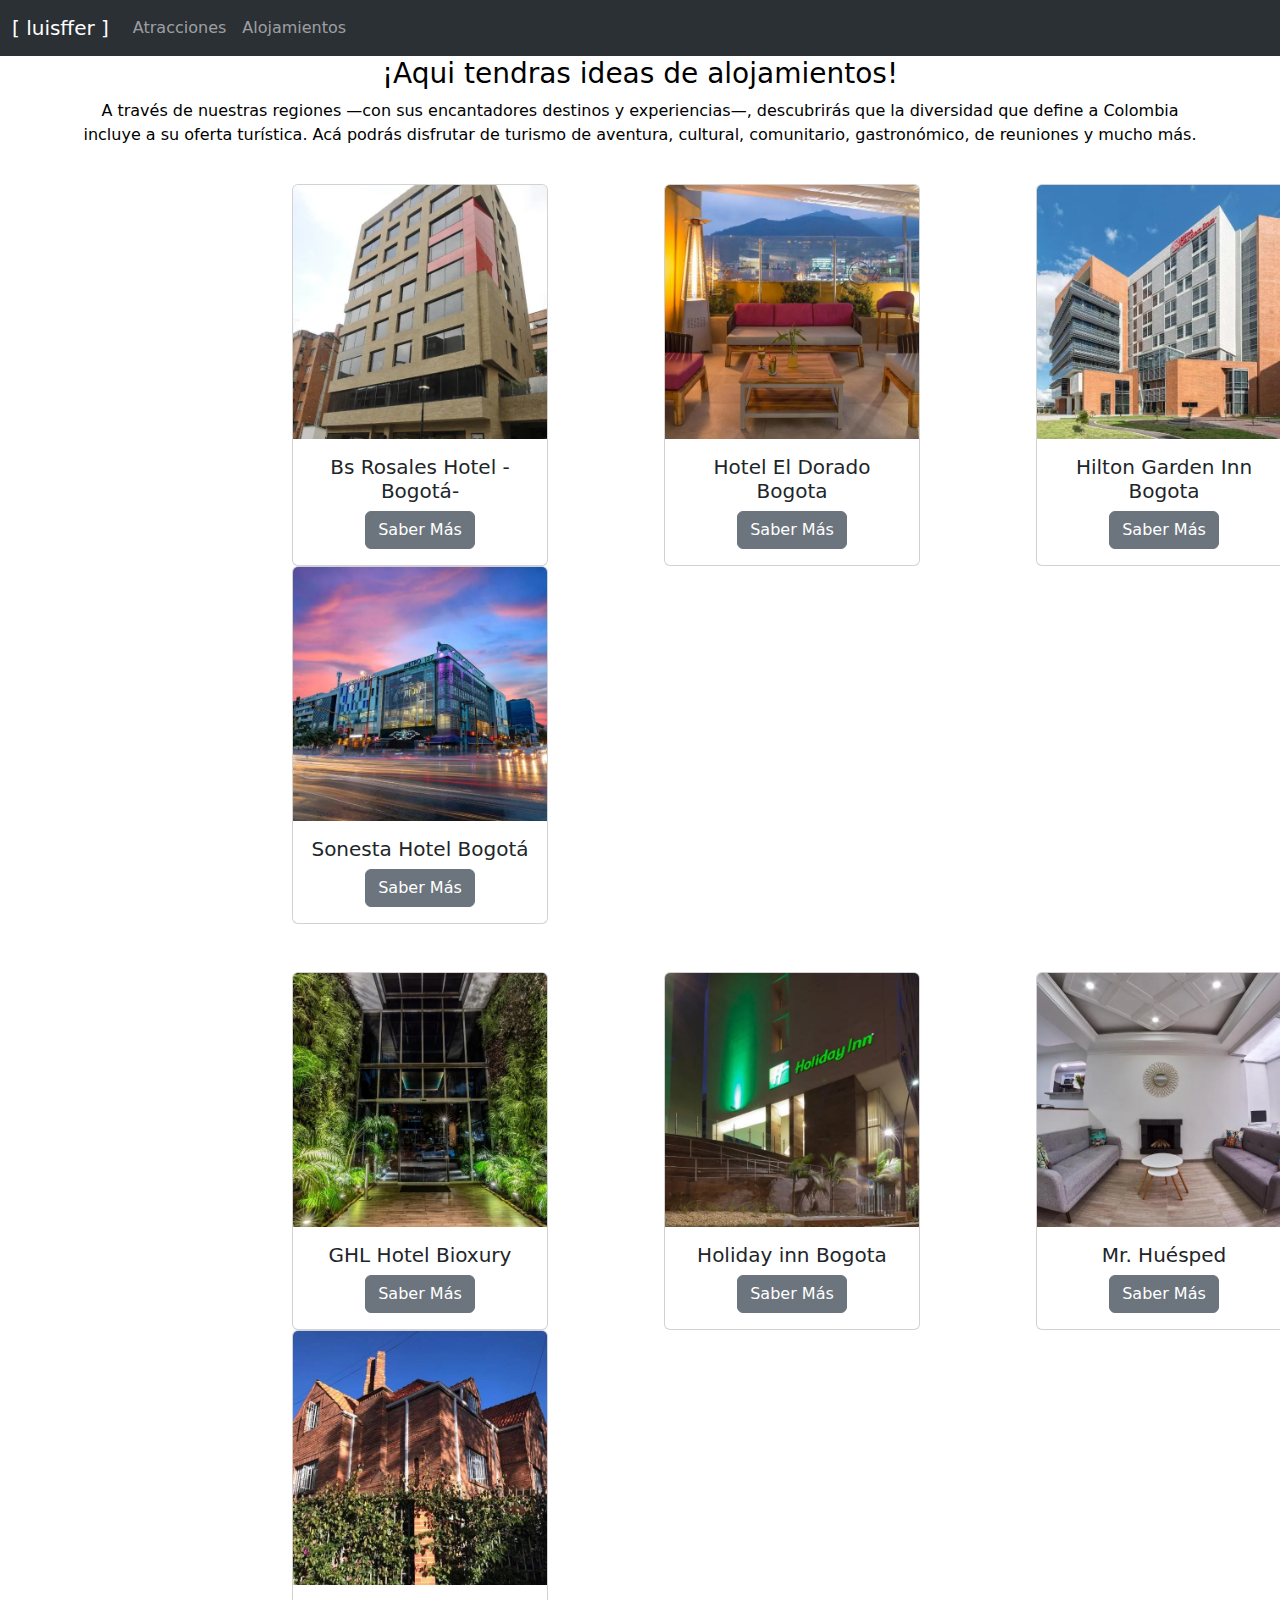
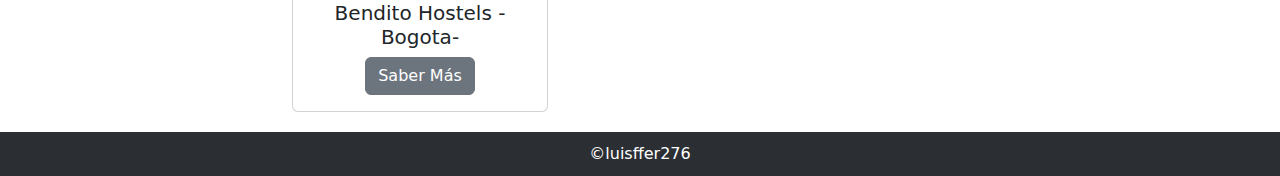
==== Alojamiento.html @ eabd0794 "Páginas externas" ====
<!doctype html>
<html lang="en">

<head>
  <meta charset="utf-8">
  <meta name="viewport" content="width=device-width, initial-scale=1">
  <title>Aventuras con el Inge</title>
  <link href="./style.css" rel="stylesheet">
  <link rel="preconnect" href="https://fonts.googleapis.com">
  <link rel="preconnect" href="https://fonts.gstatic.com" crossorigin>
  <link href="https://fonts.googleapis.com/css2?family=Whisper&display=swap" rel="stylesheet">
  <link href="https://cdn.jsdelivr.net/npm/bootstrap@5.3.3/dist/css/bootstrap.min.css" rel="stylesheet"
    integrity="sha384-QWTKZyjpPEjISv5WaRU9OFeRpok6YctnYmDr5pNlyT2bRjXh0JMhjY6hW+ALEwIH" crossorigin="anonymous">
</head>

<body>
    <section id="Navegacion">
        <nav class="navbar navbar-expand-lg bg-body-tertiary no-margin fixed-top" data-bs-theme="dark">
          <div class="container-fluid ">
            <a class="navbar-brand active" href="index.html">[ luisffer ]</a>
            <button class="navbar-toggler" type="button" data-bs-toggle="collapse" data-bs-target="#navbarNav"
              aria-controls="navbarNav" aria-expanded="false" aria-label="Toggle navigation">
              <span class="navbar-toggler-icon"></span>
            </button>
            <div class="collapse navbar-collapse" id="navbarNav">
              <ul class="navbar-nav">
                <li class="nav-item">
                  <a class="nav-link" href="Atracciones.html">Atracciones</a>
                </li>
                <li class="nav-item">
                  <a class="nav-link" href="Alojamiento.html">Alojamientos</a>
                </li>
              </ul>
            </div>
          </div>
        </nav>
      </section>

      <section id="Itinerario" >
        <div class="txt container">
            <h3>¡Aqui tendras ideas de alojamientos!</h3>
            <span>A través de nuestras regiones —con sus encantadores destinos y experiencias—, descubrirás que la
                diversidad
                que define a Colombia incluye a su oferta turística. Acá podrás disfrutar de turismo de aventura,
                cultural,
                comunitario, gastronómico, de reuniones y mucho más.</span>
        </div>

        <div id="Actividad" class="row container">
            <div class="col">
                <div class="card" style="width: 16rem;">
                    <img src="./assets/1.webp" width="400px" class="card-img-top"
                        alt="...">
                    <div class="card-body">
                        <h5 class="card-title">Bs Rosales Hotel -Bogotá-</h5>
                        <a data-bs-toggle="modal" data-bs-target="#actividadSelect" class="btn btn-secondary">Saber
                            Más</a>
                    </div>
                </div>
            </div>
            <div class="col">
              <div class="card" style="width: 16rem;">
                  <img src="./assets/2.webp" width="400px" class="card-img-top"
                      alt="...">
                  <div class="card-body">
                      <h5 class="card-title">Hotel El Dorado Bogota</h5>
                      <a data-bs-toggle="modal" data-bs-target="#actividadSelect" class="btn btn-secondary">Saber
                          Más</a>
                  </div>
              </div>
          </div>
            <div class="col">
                <div class="card" style="width: 16rem;">
                    <img src="./assets/3.webp" width="400px" class="card-img-top" alt="...">
                    <div class="card-body">
                        <h5 class="card-title">Hilton Garden Inn Bogota</h5>
                        <a class="btn btn-secondary" data-bs-toggle="modal" data-bs-target="#actividadSelect">Saber
                            Más</a>
                    </div>
                </div>
            </div>
            <div class="col">
                <div class="card" style="width: 16rem;">
                    <img src="./assets/4.webp" width="400px" class="card-img-top"
                        alt="...">
                    <div class="card-body">
                        <h5 class="card-title">Sonesta Hotel Bogotá</h5>
                        <a data-bs-toggle="modal" data-bs-target="#actividadSelect" class="btn btn-secondary">Saber
                            Más</a>
                    </div>
                </div>
            </div>
        </div> <br><br>

        
        <div id="Actividad" class="row container">
          <div class="col">
              <div class="card" style="width: 16rem;">
                  <img src="./assets/5.webp" width="400px" class="card-img-top"
                      alt="...">
                  <div class="card-body">
                      <h5 class="card-title">GHL Hotel Bioxury</h5>
                      <a data-bs-toggle="modal" data-bs-target="#actividadSelect" class="btn btn-secondary">Saber
                          Más</a>
                  </div>
              </div>
          </div>
          <div class="col">
            <div class="card" style="width: 16rem;">
                <img src="./assets/6.webp" width="400px" class="card-img-top"
                    alt="...">
                <div class="card-body">
                    <h5 class="card-title">Holiday inn Bogota</h5>
                    <a data-bs-toggle="modal" data-bs-target="#actividadSelect" class="btn btn-secondary">Saber
                        Más</a>
                </div>
            </div>
        </div>
          <div class="col">
              <div class="card" style="width: 16rem;">
                  <img src="./assets/7.webp" width="400px" class="card-img-top" alt="...">
                  <div class="card-body">
                      <h5 class="card-title">Mr. Huésped</h5>
                      <a class="btn btn-secondary" data-bs-toggle="modal" data-bs-target="#actividadSelect">Saber
                          Más</a>
                  </div>
              </div>
          </div>
          <div class="col">
              <div class="card" style="width: 16rem;">
                  <img src="./assets/8.webp" width="400px" class="card-img-top"
                      alt="...">
                  <div class="card-body">
                      <h5 class="card-title">Bendito Hostels -Bogota-</h5>
                      <a data-bs-toggle="modal" data-bs-target="#actividadSelect" class="btn btn-secondary">Saber
                          Más</a>
                  </div>
              </div>
          </div>
      </div>
        <!--INFORMACIÓN DE ACTIVIDADES-->
        <div class="modal fade" id="actividadSelect" tabindex="-1" aria-labelledby="exampleModalLabel"
            aria-hidden="true">
            <div class="modal-dialog">
                <div class="modal-content">
                    <div class="modal-header">
                        <h1 class="modal-title fs-5" id="exampleModalLabel">Información de Actividad en Colombia</h1>
                        <button type="button" class="btn-close" data-bs-dismiss="modal" aria-label="Close"></button>
                    </div>
                    <div class="modal-body">
                        <span>Hotel en Colombia
                        </span>
                    </div>
                </div>
            </div>
        </div>

    </section>

    <footer>
        <span>&copy;luisffer276</span>
      </footer>
      <script src="https://cdn.jsdelivr.net/npm/bootstrap@5.3.3/dist/js/bootstrap.bundle.min.js"
        integrity="sha384-YvpcrYf0tY3lHB60NNkmXc5s9fDVZLESaAA55NDzOxhy9GkcIdslK1eN7N6jIeHz"
        crossorigin="anonymous"></script>
    </body>
    
    </html>
---- style.css ----
/* Estilos para el navegador */
#navegador {
    background-color: #2c3e50;
    color: white;
    padding: 10px;
}

.menu-principal .contenedor {
    display: flex;
    justify-content: space-between;
    align-items: center;
}

.titulo_nav .txt_titulo {
    font-size: 24px;
    font-weight: bold;
}

.opciones a {
    color: white;
    margin: 0 15px;
    text-decoration: none;
}

.opciones a:hover {
    text-decoration: underline;
}

/* Estilos para el cuerpo */
body {
    font-family: Arial, sans-serif;
    line-height: 1.6;
    margin: 0;
    padding: 0;
}

h1,
h3 {
    color: #2980b9;
}

h4 {
    font-style: italic;
}

section {
    padding: 20px;
}

hr {
    border: 1px solid #ccc;
}

/* Estilos para la galería */
#GALERIA table {
    width: 100%;
    border-collapse: collapse;
}

#GALERIA table td {
    padding: 10px;
    text-align: center;
}

/* Estilos para la tabla de itinerario */
#ITINERARIO table {
    width: 100%;
    border-collapse: collapse;
}

#ITINERARIO table th,
#ITINERARIO table td {
    border: 1px solid #ddd;
    padding: 8px;
    text-align: left;
}

#ITINERARIO table th {
    background-color: #f2f2f2;
}

/* Estilos para la lista de actividades */
#ACTIVIDADES u {
    list-style-type: none;
    padding: 0;
}

#ACTIVIDADES li {
    margin: 10px 0;
}

/* Estilos para el pie de página */
footer {
    background-color: #2c3e50;
    color: white;
    text-align: center;
    padding: 10px 0;
}

.portada {
    background-image: url("./assets/1000_F_326697749_VyseRQDcMpUi9kM17rYXUsFJKCdsCU7Y.jpg");
    background-repeat: no-repeat;
    background-size: cover;
    background-position: center;
    height: 750px;
}

.no-margin {
    margin: 0;
}

#Navegacion {
    padding: 0px;
}

.tituloUno {
    color: #fff;
    font-size: 55px;
    text-shadow: 2px 2px 4px rgba(38, 38, 38, 0.5);
}

.tituloDos {
    color: #fff;
    font-size: 200px;
    text-shadow: 2px 2px 4px rgba(38, 38, 38, 0.5);
    font-family: "Whisper", cursive;

}

#Informacion{
    margin-top: 5%;
}

.container{
    margin-top: 10%;
}

.leyenda {
    padding-top: 70px;
    padding-bottom: 70px;
    text-align: center;
}

#Descripcion {
    justify-content: center;
    text-align: center;
}
#Itinerario{
    justify-content: center;
    text-align: center;
}
.center-content {
    margin-top: 20%;
    justify-content: center;
}

.background{
    background-color: #2e3338;
    margin-top: 5%;
    height: 700px;
}
.txt{
    margin-top: 3%;
    margin-bottom: 3%;
    color: #000;
}
.txtT{
    margin-top: 3%;
    margin-bottom: 3%;
    color: #fff;
}
#Actividad{
    margin-left: 20%;
}

footer{
    background-color: #2b2f33;   
}
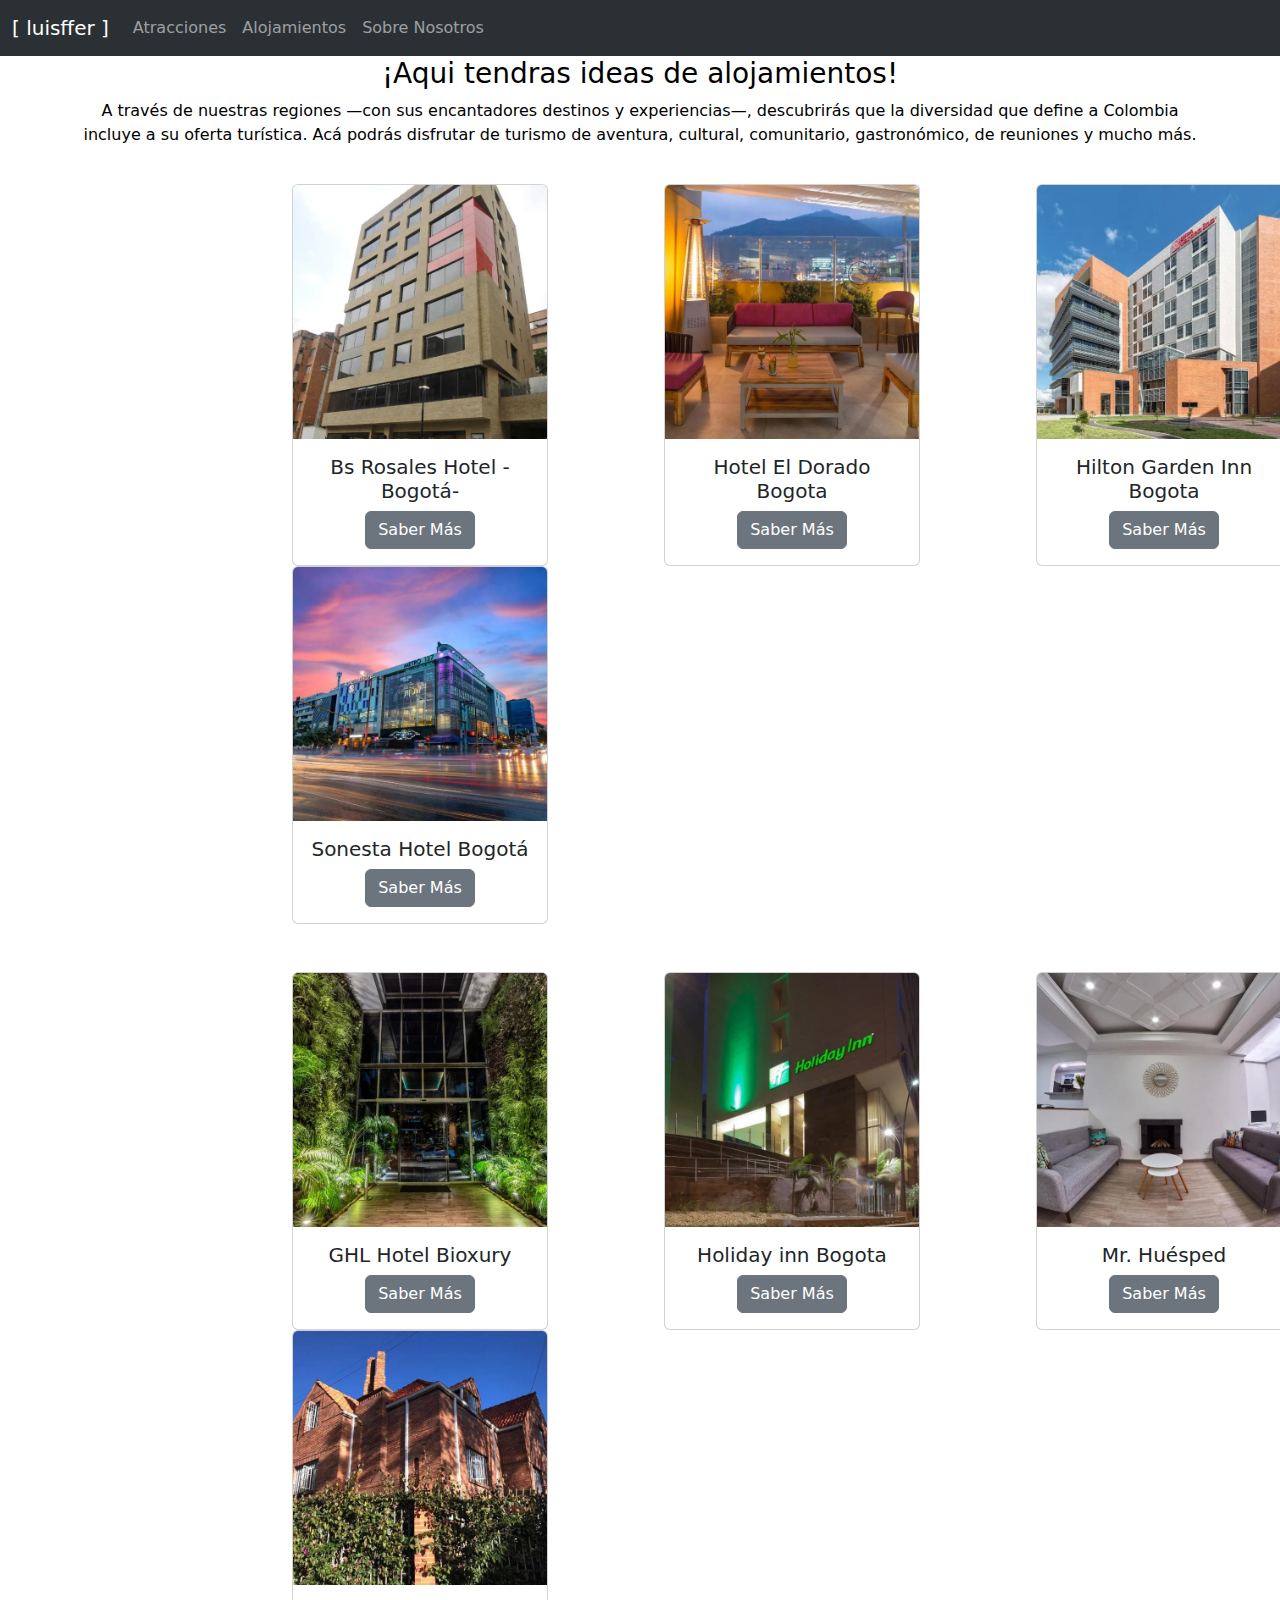
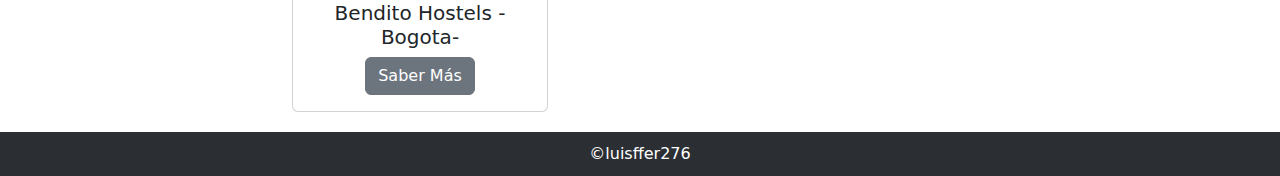
==== commit b2988328: "Add files via upload" ====
--- a/Alojamiento.html
+++ b/Alojamiento.html
@@ -23,14 +23,17 @@
               <span class="navbar-toggler-icon"></span>
             </button>
             <div class="collapse navbar-collapse" id="navbarNav">
-              <ul class="navbar-nav">
-                <li class="nav-item">
-                  <a class="nav-link" href="Atracciones.html">Atracciones</a>
-                </li>
-                <li class="nav-item">
-                  <a class="nav-link" href="Alojamiento.html">Alojamientos</a>
-                </li>
-              </ul>
+                <ul class="navbar-nav">
+                    <li class="nav-item">
+                      <a class="nav-link" href="Atracciones.html">Atracciones</a>
+                    </li>
+                    <li class="nav-item">
+                      <a class="nav-link" href="Alojamiento.html">Alojamientos</a>
+                    </li>
+                    <li class="nav-item">
+                      <a class="nav-link" href="Conocenos.html">Sobre Nosotros</a>
+                    </li>
+                  </ul>
             </div>
           </div>
         </nav>
--- a/style.css
+++ b/style.css
@@ -135,12 +135,19 @@
     margin-top: 10%;
 }
 
+.formulario{
+    margin: 0 auto;
+    justify-content: center;
+    text-align: center;
+}
 .leyenda {
     padding-top: 70px;
     padding-bottom: 70px;
     text-align: center;
 }
-
+.mar-comentario{
+    margin-bottom: 5%;
+}
 #Descripcion {
     justify-content: center;
     text-align: center;
@@ -148,10 +155,27 @@
 #Itinerario{
     justify-content: center;
     text-align: center;
+}
+.fondo{
+    background-color: #2b2f33;
+}
+#Formulario{
+    justify-content: center;
+    text-align: center;
+    margin-top: -8%;
 }
 .center-content {
     margin-top: 20%;
     justify-content: center;
+}
+
+.comentarios {
+    margin-top: 5%;
+}
+.comentario{
+    width: 450px;
+    margin-top: 15%;
+    margin: 0 auto;
 }
 
 .background{
